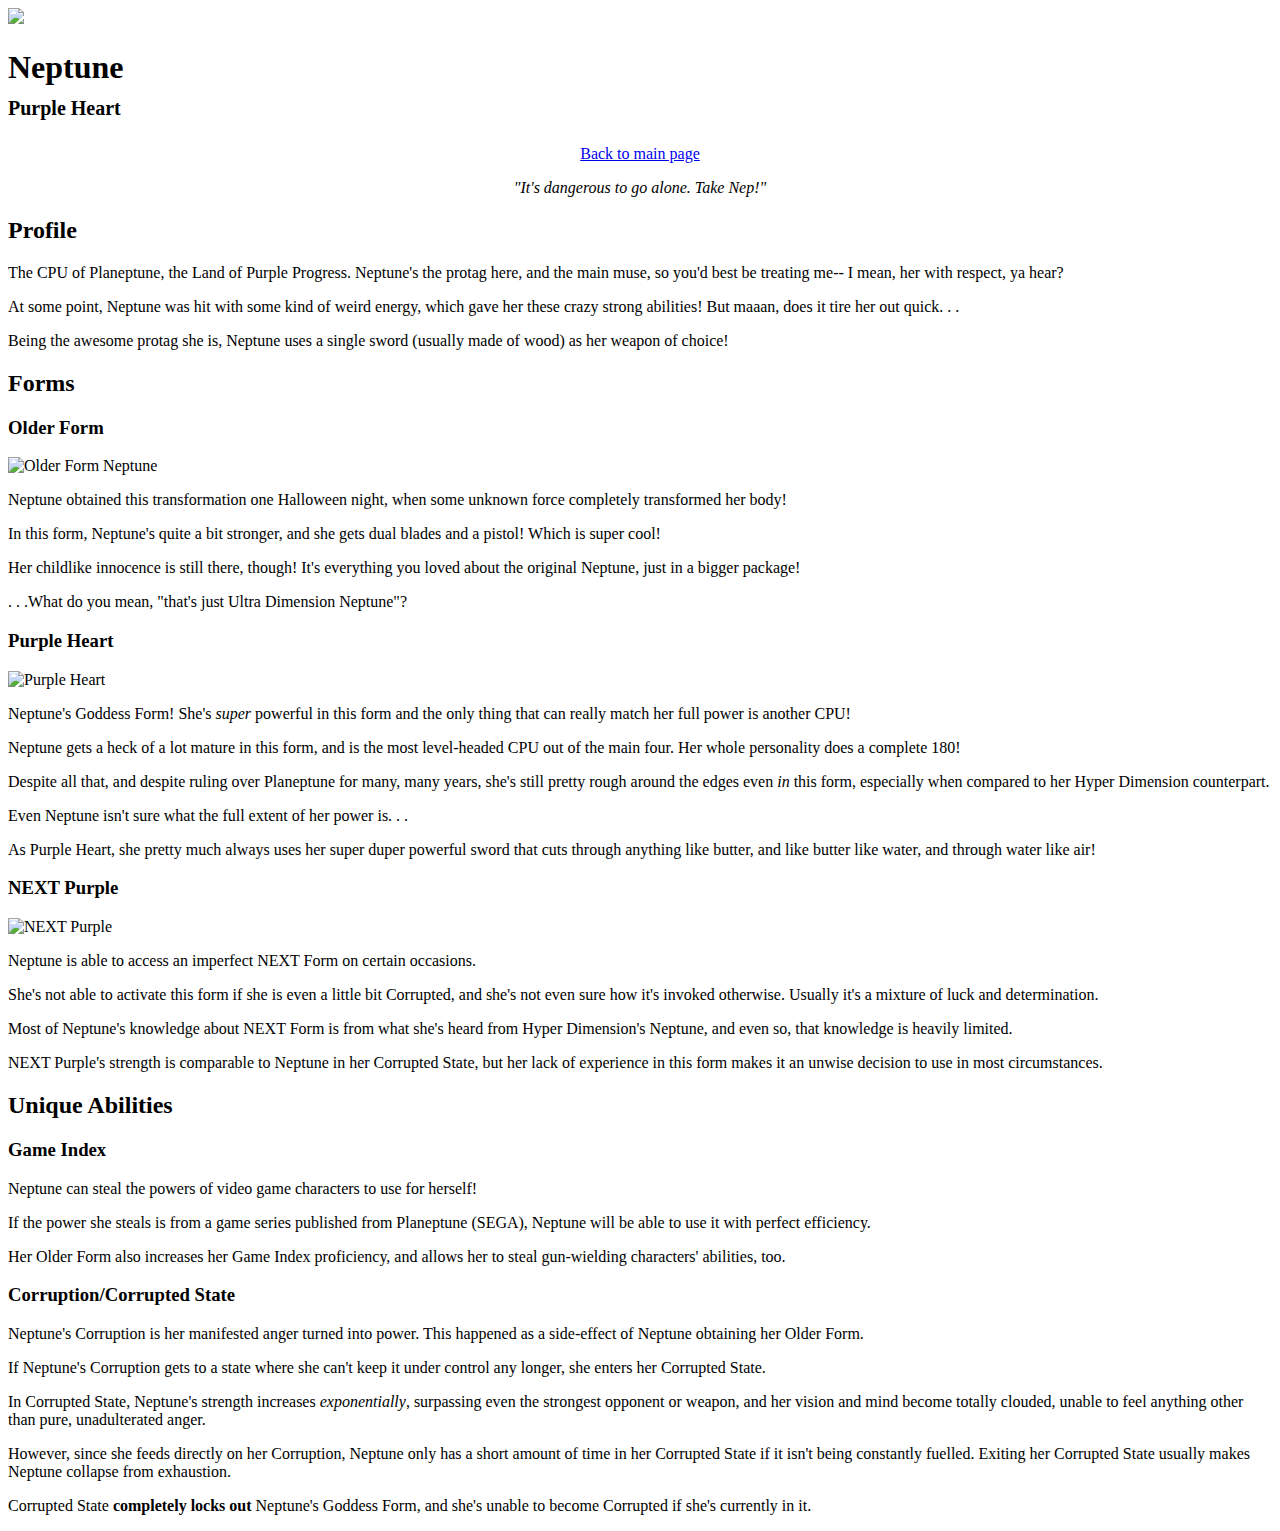
==== neptune.html @ 05b67f5f "Added info about NEXT Purple" ====
<!DOCTYPE html>
<html>
    <head>
        <meta name="viewport" content="width=device-width, initial-scale=1" />
        <title>♡『 𝐧𝐞𝐩𝐭𝐮𝐧𝐞 × ∞ 』♡</title>
        <link rel="stylesheet" href="style.css">
    </head>
    <body>
        <img class="pfp" src="neptune.webp">
        <h1>
            Neptune<br>
            <span style="font-size:20px;">Purple Heart</span>
        </h1>
        <p align="center"><a href="index.html">Back to main page</a></p>
        <p align="center"><em>"It's dangerous to go alone. Take Nep!"</em></p>
        <h2>Profile</h2>
        <p>The CPU of Planeptune, the Land of Purple Progress. Neptune's the protag here, and the main muse, so you'd best be treating me-- I mean, her with respect, ya hear?</p>
        <p>At some point, Neptune was hit with some kind of weird energy, which gave her these crazy strong abilities! But maaan, does it tire her out quick. . .</p>
        <p>Being the awesome protag she is, Neptune uses a single sword (usually made of wood) as her weapon of choice!</p>
        <h2>Forms</h2>
        <h3>Older Form</h3>
        <img src="olderform.jpg" alt="Older Form Neptune" class="full-width">
        <p>Neptune obtained this transformation one Halloween night, when some unknown force completely transformed her body!</p>
        <p>In this form, Neptune's quite a bit stronger, and she gets dual blades and a pistol! Which is super cool!</p>
        <p>Her childlike innocence is still there, though! It's everything you loved about the original Neptune, just in a bigger package!</p>
        <p>. . .What do you mean, "that's just Ultra Dimension Neptune"?</p>
        <h3>Purple Heart</h3>
        <img src="purpleheart.jpg" alt="Purple Heart" class="full-width">
        <p>Neptune's Goddess Form! She's <em>super</em> powerful in this form and the only thing that can really match her full power is another CPU!</p>
        <p>Neptune gets a heck of a lot mature in this form, and is the most level-headed CPU out of the main four. Her whole personality does a complete 180!</p>
        <p>Despite all that, and despite ruling over Planeptune for many, many years, she's still pretty rough around the edges even <em>in</em> this form, especially when compared to her Hyper Dimension counterpart.</p>
        <p>Even Neptune isn't sure what the full extent of her power is. . .</p>
        <p>As Purple Heart, she pretty much always uses her super duper powerful sword that cuts through anything like butter, and like butter like water, and through water like air!</p>
        <h3>NEXT Purple</h3>
        <img src="nextpurple.jpg" alt="NEXT Purple" class="full-width">
        <p>Neptune is able to access an imperfect NEXT Form on certain occasions.</p>
        <p>She's not able to activate this form if she is even a little bit Corrupted, and she's not even sure how it's invoked otherwise. Usually it's a mixture of luck and determination.</p>
        <p>Most of Neptune's knowledge about NEXT Form is from what she's heard from Hyper Dimension's Neptune, and even so, that knowledge is heavily limited.</p>
        <p>NEXT Purple's strength is comparable to Neptune in her Corrupted State, but her lack of experience in this form makes it an unwise decision to use in most circumstances.</p>
        <h2>Unique Abilities</h2>
        <h3>Game Index</h3>
        <p>Neptune can steal the powers of video game characters to use for herself!</p>
        <p>If the power she steals is from a game series published from Planeptune (SEGA), Neptune will be able to use it with perfect efficiency.</p>
        <p>Her Older Form also increases her Game Index proficiency, and allows her to steal gun-wielding characters' abilities, too.</p>
        <h3>Corruption/Corrupted State</h3>
        <p>Neptune's Corruption is her manifested anger turned into power. This happened as a side-effect of Neptune obtaining her Older Form.</p>
        <p>If Neptune's Corruption gets to a state where she can't keep it under control any longer, she enters her Corrupted State.</p>
        <p>In Corrupted State, Neptune's strength increases <em>exponentially</em>, surpassing even the strongest opponent or weapon, and her vision and mind become totally clouded, unable to feel anything other than pure, unadulterated anger.</p>
        <p>However, since she feeds directly on her Corruption, Neptune only has a short amount of time in her Corrupted State if it isn't being constantly fuelled. Exiting her Corrupted State usually makes Neptune collapse from exhaustion.</p>
        <p>Corrupted State <strong>completely locks out</strong> Neptune's Goddess Form, and she's unable to become Corrupted if she's currently in it.</p>
    </body>
</html>
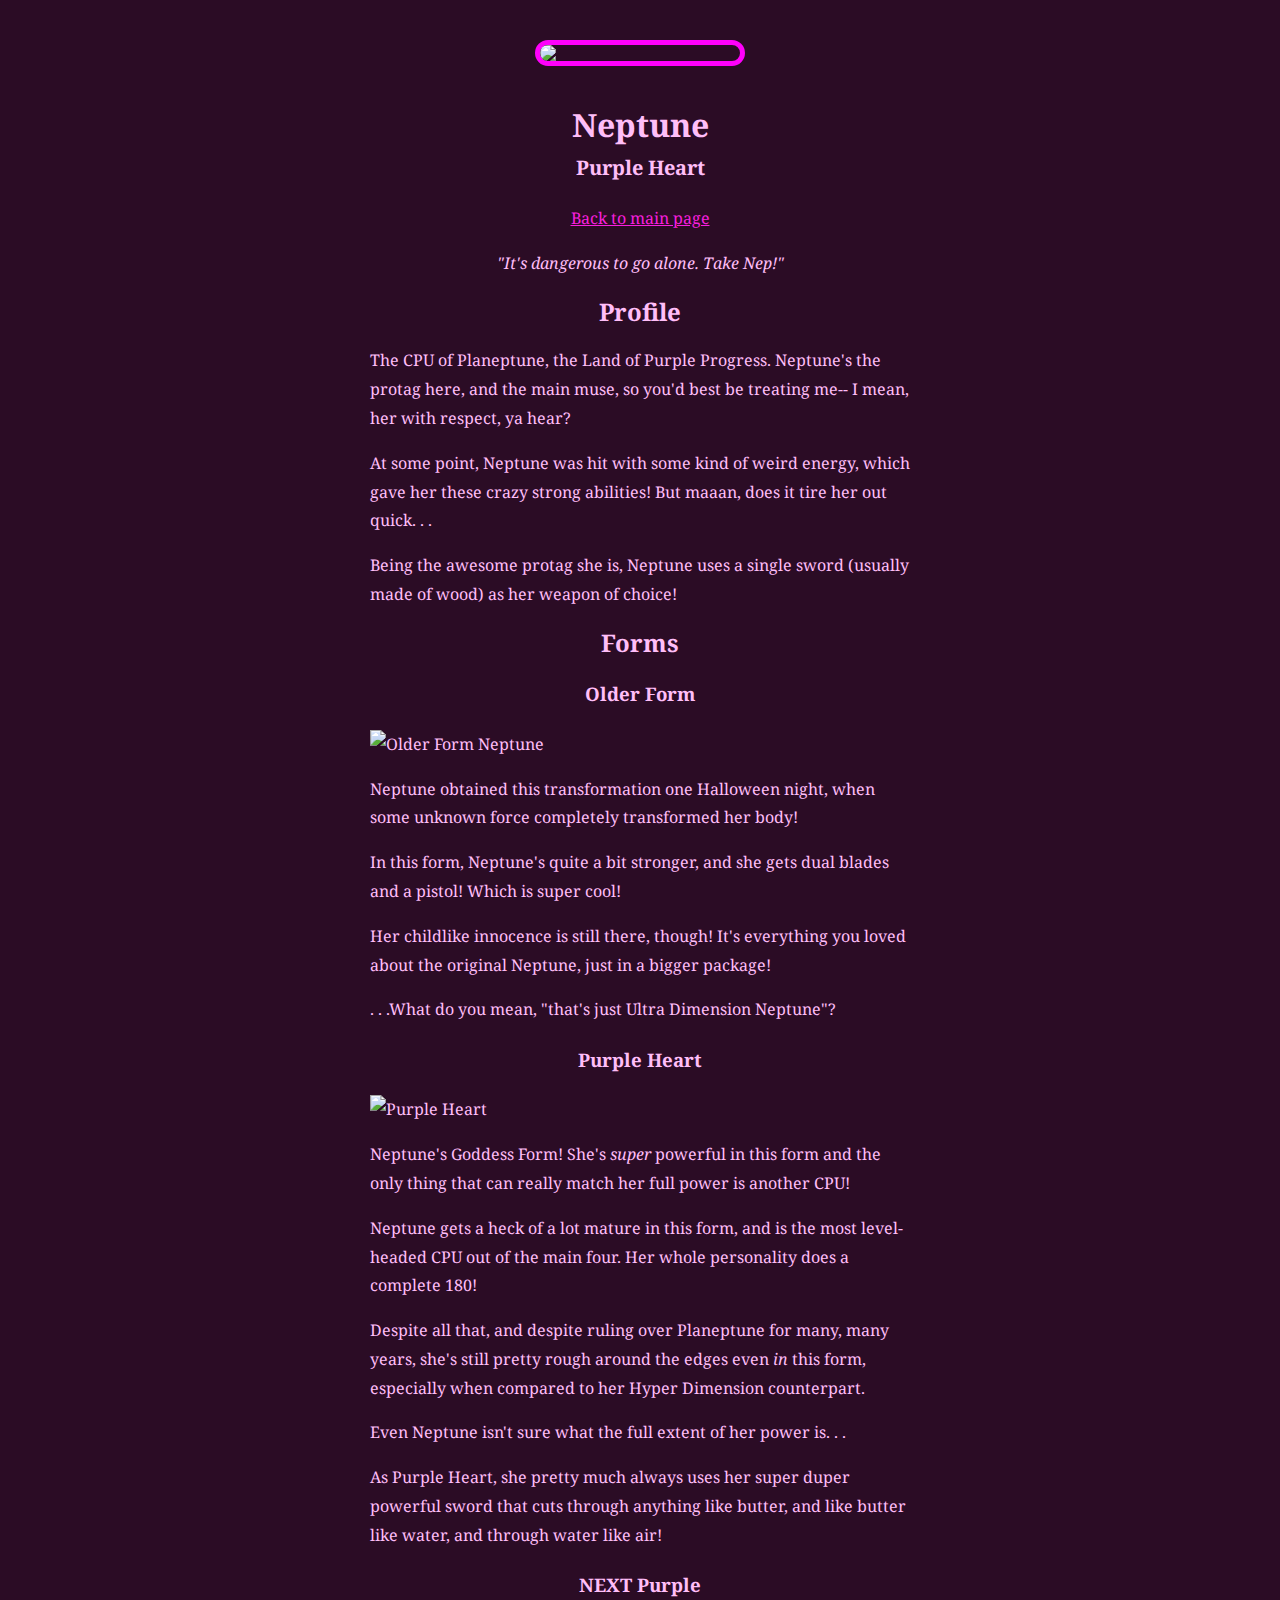
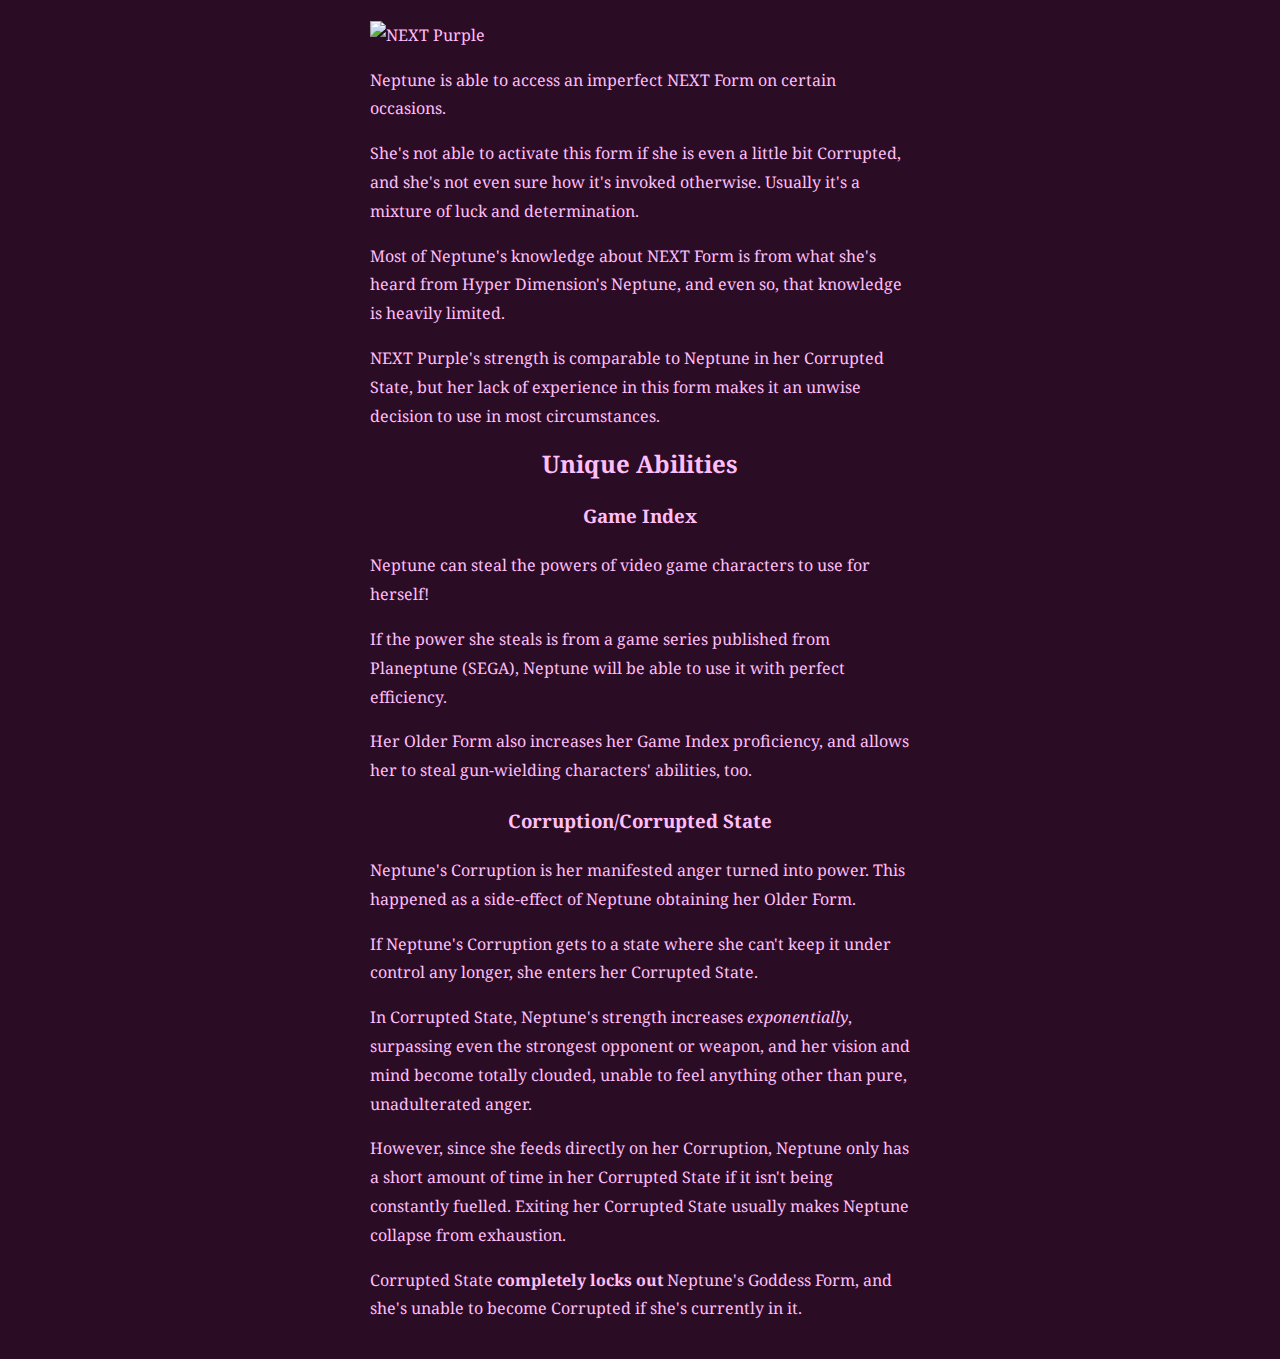
==== commit 0195761c: "Updated icon and CSS" ====
--- a/neptune.html
+++ b/neptune.html
@@ -2,7 +2,7 @@
 <html>
     <head>
         <meta name="viewport" content="width=device-width, initial-scale=1" />
-        <title>♡『 𝐧𝐞𝐩𝐭𝐮𝐧𝐞 × ∞ 』♡</title>
+        <title>✿ 𝐧𝐞𝐩𝐭𝐮𝐧𝐞 × ∞</title>
         <link rel="stylesheet" href="style.css">
     </head>
     <body>
--- a/style.css
+++ b/style.css
@@ -0,0 +1,71 @@
+@import url('https://fonts.googleapis.com/css2?family=Noto+Serif:ital,wght@0,400;0,700;1,400;1,700&display=swap');
+body {
+    color: #ffbef8;
+    background-color: #2b0c25;
+    margin: auto;
+    padding: 0 15px;
+    max-width: 540px;
+    font-family: 'Noto Serif';
+    line-height: 1.8;
+    padding-bottom: 20px;
+}
+a {
+    color: #f71fde;
+}
+h1, h2, h3, h4 {
+    text-align: center;
+}
+h1, h2 { 
+    line-height: 1.2;
+}
+.pfp {
+    width: 200px;
+    margin: 40px auto;
+    display: block;
+    border-radius: 125px;
+    border: 5px solid #ff00fb;
+}
+.muse-link {
+    color: white;
+    background-color: #d900ff;
+    padding: 8px;
+    margin: 7px;
+    display: inline-block;
+    text-align: center;
+    text-decoration: none;
+    max-width: 120px;
+    transition: background-color .2s;
+}
+.muse-link:hover {
+    background-color: #c115ca;
+}
+.muse-link img {
+    width: 100px;
+    height: 100px;
+    padding-bottom: 6px;
+    display: block;
+}
+
+.full-width {
+    width: 100%;
+    height: 150px;
+    object-fit: cover;
+}
+
+@media (max-width: 562px) {
+    .muse-link {
+        padding: auto;
+        margin: 5% auto;
+        width: 100%;
+        max-width: 95%;
+        display: block;
+    }
+    .muse-link img {
+        width: 100%;
+        max-width: 100%;
+        height: 170px;
+        padding-bottom: 6px;
+        display: block;
+        object-fit: cover;
+    }
+}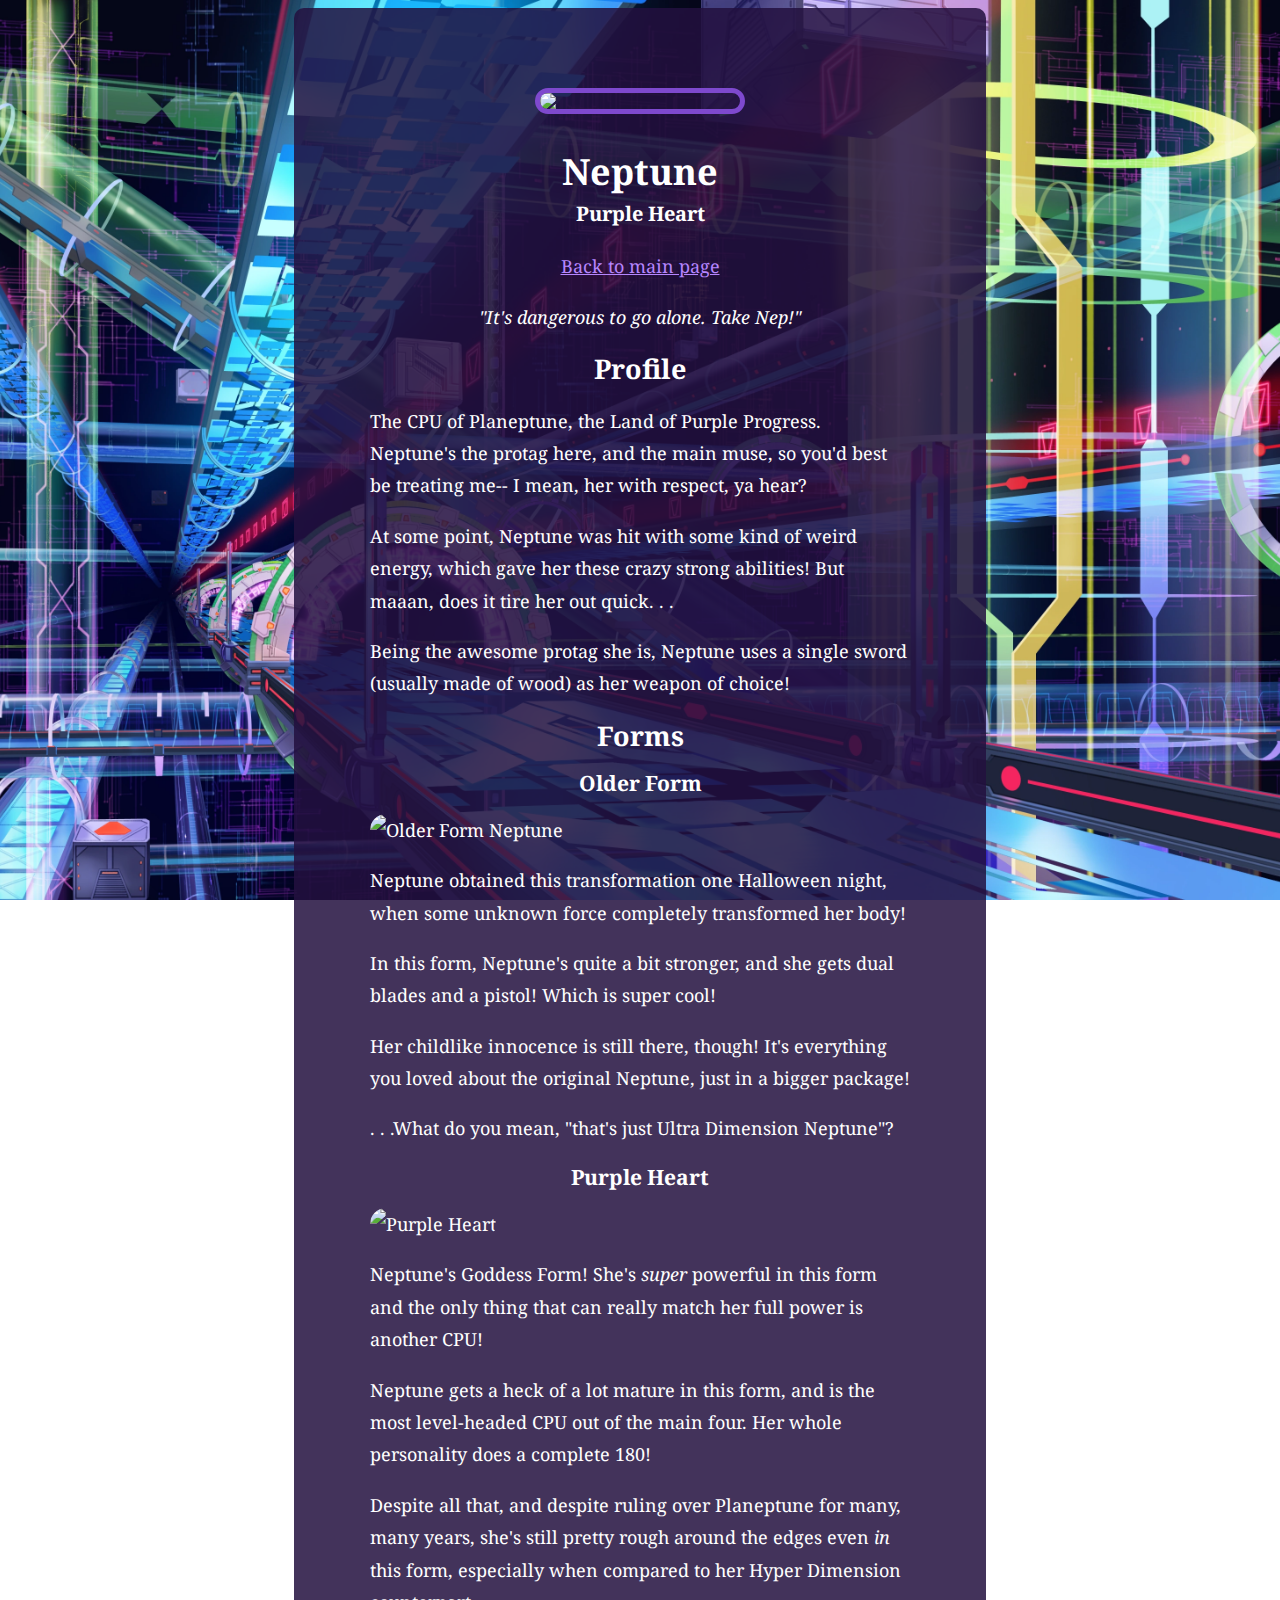
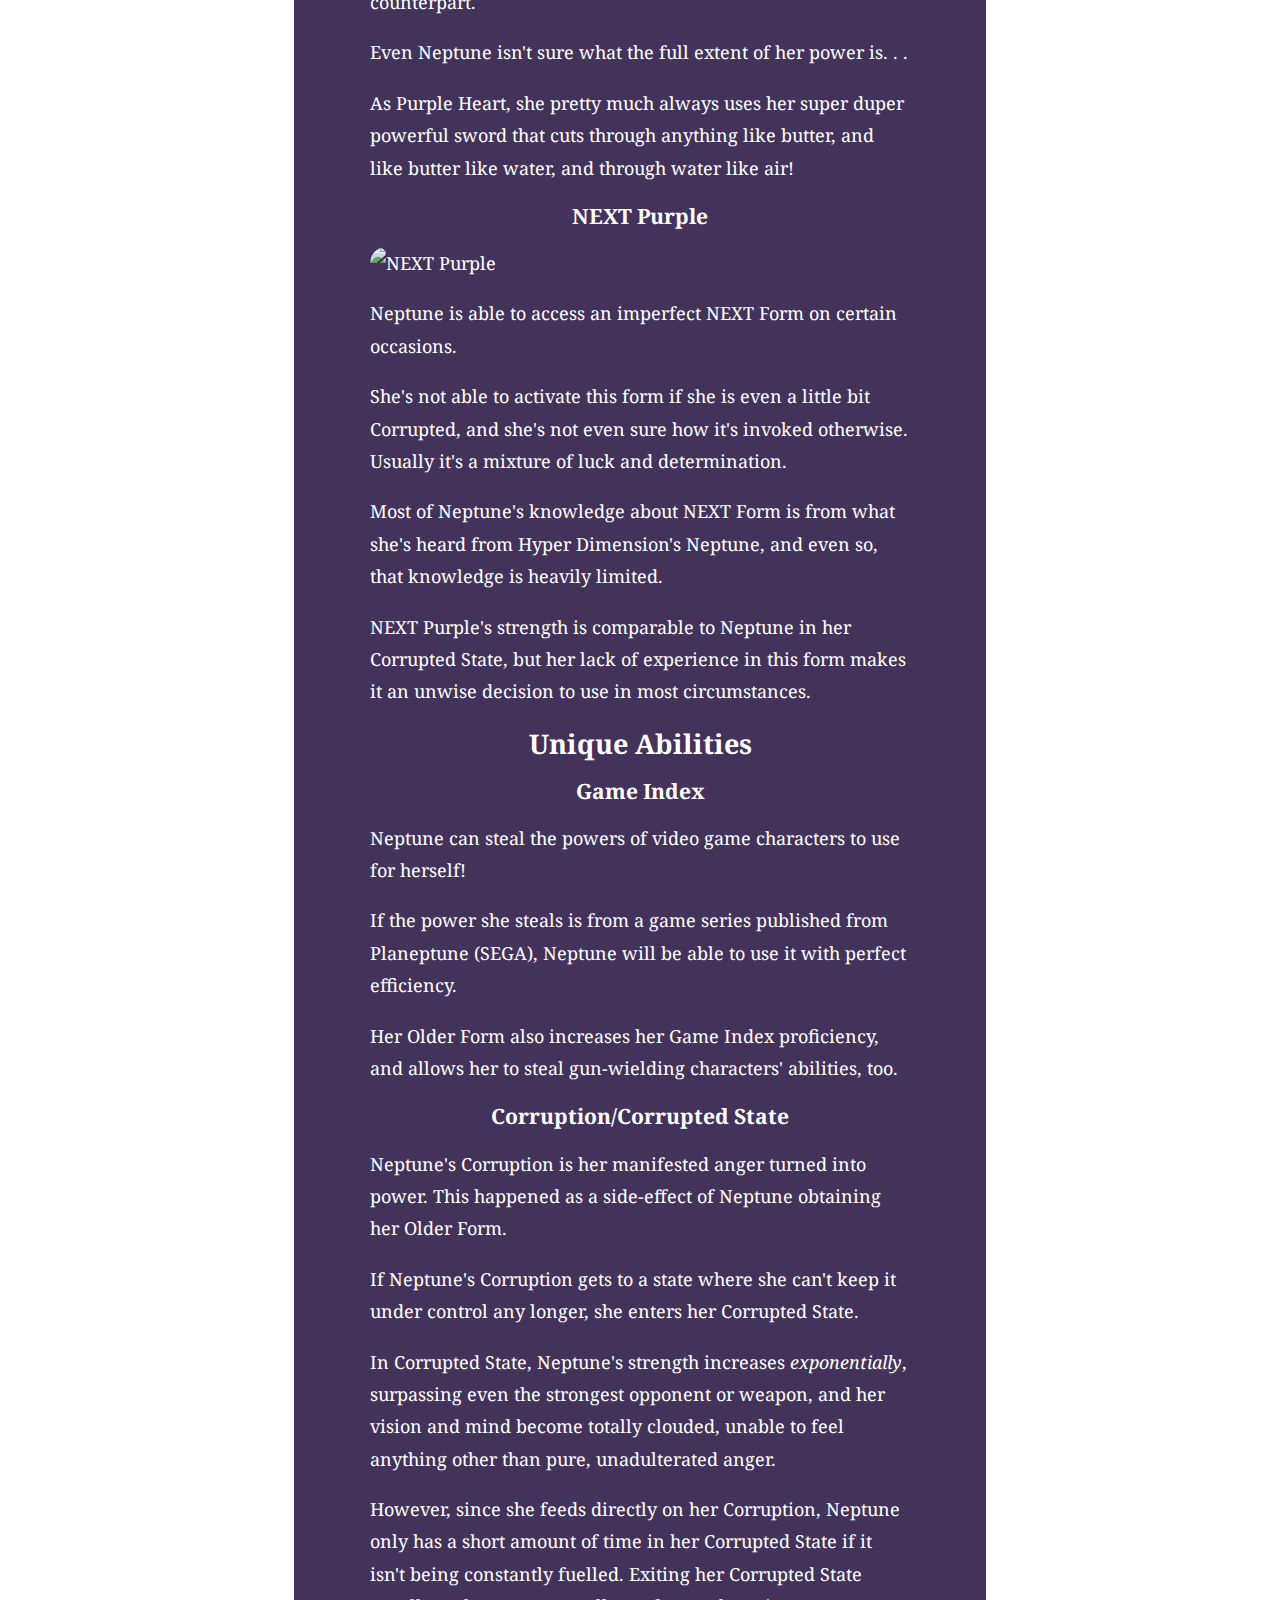
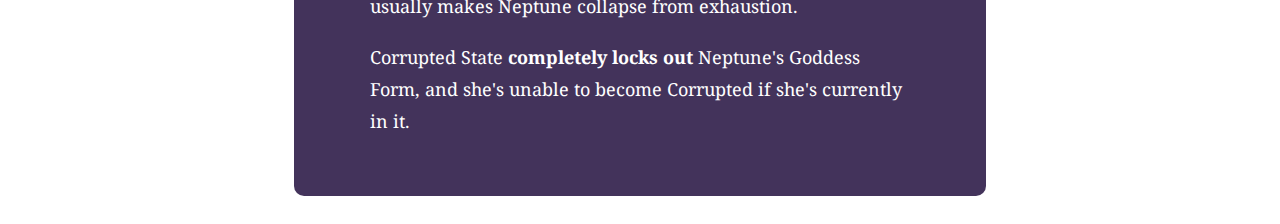
==== commit 270e4460: "Massive CSS styling update" ====
--- a/neptune.html
+++ b/neptune.html
@@ -1,52 +1,55 @@
-<!DOCTYPE html>
-<html>
-    <head>
-        <meta name="viewport" content="width=device-width, initial-scale=1" />
-        <title>✿ 𝐧𝐞𝐩𝐭𝐮𝐧𝐞 × ∞</title>
-        <link rel="stylesheet" href="style.css">
-    </head>
-    <body>
-        <img class="pfp" src="neptune.webp">
-        <h1>
-            Neptune<br>
-            <span style="font-size:20px;">Purple Heart</span>
-        </h1>
-        <p align="center"><a href="index.html">Back to main page</a></p>
-        <p align="center"><em>"It's dangerous to go alone. Take Nep!"</em></p>
-        <h2>Profile</h2>
-        <p>The CPU of Planeptune, the Land of Purple Progress. Neptune's the protag here, and the main muse, so you'd best be treating me-- I mean, her with respect, ya hear?</p>
-        <p>At some point, Neptune was hit with some kind of weird energy, which gave her these crazy strong abilities! But maaan, does it tire her out quick. . .</p>
-        <p>Being the awesome protag she is, Neptune uses a single sword (usually made of wood) as her weapon of choice!</p>
-        <h2>Forms</h2>
-        <h3>Older Form</h3>
-        <img src="olderform.jpg" alt="Older Form Neptune" class="full-width">
-        <p>Neptune obtained this transformation one Halloween night, when some unknown force completely transformed her body!</p>
-        <p>In this form, Neptune's quite a bit stronger, and she gets dual blades and a pistol! Which is super cool!</p>
-        <p>Her childlike innocence is still there, though! It's everything you loved about the original Neptune, just in a bigger package!</p>
-        <p>. . .What do you mean, "that's just Ultra Dimension Neptune"?</p>
-        <h3>Purple Heart</h3>
-        <img src="purpleheart.jpg" alt="Purple Heart" class="full-width">
-        <p>Neptune's Goddess Form! She's <em>super</em> powerful in this form and the only thing that can really match her full power is another CPU!</p>
-        <p>Neptune gets a heck of a lot mature in this form, and is the most level-headed CPU out of the main four. Her whole personality does a complete 180!</p>
-        <p>Despite all that, and despite ruling over Planeptune for many, many years, she's still pretty rough around the edges even <em>in</em> this form, especially when compared to her Hyper Dimension counterpart.</p>
-        <p>Even Neptune isn't sure what the full extent of her power is. . .</p>
-        <p>As Purple Heart, she pretty much always uses her super duper powerful sword that cuts through anything like butter, and like butter like water, and through water like air!</p>
-        <h3>NEXT Purple</h3>
-        <img src="nextpurple.jpg" alt="NEXT Purple" class="full-width">
-        <p>Neptune is able to access an imperfect NEXT Form on certain occasions.</p>
-        <p>She's not able to activate this form if she is even a little bit Corrupted, and she's not even sure how it's invoked otherwise. Usually it's a mixture of luck and determination.</p>
-        <p>Most of Neptune's knowledge about NEXT Form is from what she's heard from Hyper Dimension's Neptune, and even so, that knowledge is heavily limited.</p>
-        <p>NEXT Purple's strength is comparable to Neptune in her Corrupted State, but her lack of experience in this form makes it an unwise decision to use in most circumstances.</p>
-        <h2>Unique Abilities</h2>
-        <h3>Game Index</h3>
-        <p>Neptune can steal the powers of video game characters to use for herself!</p>
-        <p>If the power she steals is from a game series published from Planeptune (SEGA), Neptune will be able to use it with perfect efficiency.</p>
-        <p>Her Older Form also increases her Game Index proficiency, and allows her to steal gun-wielding characters' abilities, too.</p>
-        <h3>Corruption/Corrupted State</h3>
-        <p>Neptune's Corruption is her manifested anger turned into power. This happened as a side-effect of Neptune obtaining her Older Form.</p>
-        <p>If Neptune's Corruption gets to a state where she can't keep it under control any longer, she enters her Corrupted State.</p>
-        <p>In Corrupted State, Neptune's strength increases <em>exponentially</em>, surpassing even the strongest opponent or weapon, and her vision and mind become totally clouded, unable to feel anything other than pure, unadulterated anger.</p>
-        <p>However, since she feeds directly on her Corruption, Neptune only has a short amount of time in her Corrupted State if it isn't being constantly fuelled. Exiting her Corrupted State usually makes Neptune collapse from exhaustion.</p>
-        <p>Corrupted State <strong>completely locks out</strong> Neptune's Goddess Form, and she's unable to become Corrupted if she's currently in it.</p>
-    </body>
+<!DOCTYPE html>
+<html>
+    <head>
+        <meta name="viewport" content="width=device-width, initial-scale=1" />
+        <title>❥ 𝐧𝐞𝐩𝐭𝐮𝐧𝐞 ✦</title>
+        <link rel="stylesheet" href="style.css">
+        <link rel="icon" href="sxperdimensixn.png">
+    </head>
+    <body>
+        <div class="content">
+            <img class="pfp" src="neptune.webp">
+            <h1>
+                Neptune<br>
+                <span style="font-size:20px;">Purple Heart</span>
+            </h1>
+            <p align="center"><a href="index.html">Back to main page</a></p>
+            <p align="center"><em>"It's dangerous to go alone. Take Nep!"</em></p>
+            <h2>Profile</h2>
+            <p>The CPU of Planeptune, the Land of Purple Progress. Neptune's the protag here, and the main muse, so you'd best be treating me-- I mean, her with respect, ya hear?</p>
+            <p>At some point, Neptune was hit with some kind of weird energy, which gave her these crazy strong abilities! But maaan, does it tire her out quick. . .</p>
+            <p>Being the awesome protag she is, Neptune uses a single sword (usually made of wood) as her weapon of choice!</p>
+            <h2>Forms</h2>
+            <h3>Older Form</h3>
+            <img src="olderform.jpg" alt="Older Form Neptune" class="full-width">
+            <p>Neptune obtained this transformation one Halloween night, when some unknown force completely transformed her body!</p>
+            <p>In this form, Neptune's quite a bit stronger, and she gets dual blades and a pistol! Which is super cool!</p>
+            <p>Her childlike innocence is still there, though! It's everything you loved about the original Neptune, just in a bigger package!</p>
+            <p>. . .What do you mean, "that's just Ultra Dimension Neptune"?</p>
+            <h3>Purple Heart</h3>
+            <img src="purpleheart.jpg" alt="Purple Heart" class="full-width">
+            <p>Neptune's Goddess Form! She's <em>super</em> powerful in this form and the only thing that can really match her full power is another CPU!</p>
+            <p>Neptune gets a heck of a lot mature in this form, and is the most level-headed CPU out of the main four. Her whole personality does a complete 180!</p>
+            <p>Despite all that, and despite ruling over Planeptune for many, many years, she's still pretty rough around the edges even <em>in</em> this form, especially when compared to her Hyper Dimension counterpart.</p>
+            <p>Even Neptune isn't sure what the full extent of her power is. . .</p>
+            <p>As Purple Heart, she pretty much always uses her super duper powerful sword that cuts through anything like butter, and like butter like water, and through water like air!</p>
+            <h3>NEXT Purple</h3>
+            <img src="nextpurple.jpg" alt="NEXT Purple" class="full-width">
+            <p>Neptune is able to access an imperfect NEXT Form on certain occasions.</p>
+            <p>She's not able to activate this form if she is even a little bit Corrupted, and she's not even sure how it's invoked otherwise. Usually it's a mixture of luck and determination.</p>
+            <p>Most of Neptune's knowledge about NEXT Form is from what she's heard from Hyper Dimension's Neptune, and even so, that knowledge is heavily limited.</p>
+            <p>NEXT Purple's strength is comparable to Neptune in her Corrupted State, but her lack of experience in this form makes it an unwise decision to use in most circumstances.</p>
+            <h2>Unique Abilities</h2>
+            <h3>Game Index</h3>
+            <p>Neptune can steal the powers of video game characters to use for herself!</p>
+            <p>If the power she steals is from a game series published from Planeptune (SEGA), Neptune will be able to use it with perfect efficiency.</p>
+            <p>Her Older Form also increases her Game Index proficiency, and allows her to steal gun-wielding characters' abilities, too.</p>
+            <h3>Corruption/Corrupted State</h3>
+            <p>Neptune's Corruption is her manifested anger turned into power. This happened as a side-effect of Neptune obtaining her Older Form.</p>
+            <p>If Neptune's Corruption gets to a state where she can't keep it under control any longer, she enters her Corrupted State.</p>
+            <p>In Corrupted State, Neptune's strength increases <em>exponentially</em>, surpassing even the strongest opponent or weapon, and her vision and mind become totally clouded, unable to feel anything other than pure, unadulterated anger.</p>
+            <p>However, since she feeds directly on her Corruption, Neptune only has a short amount of time in her Corrupted State if it isn't being constantly fuelled. Exiting her Corrupted State usually makes Neptune collapse from exhaustion.</p>
+            <p>Corrupted State <strong>completely locks out</strong> Neptune's Goddess Form, and she's unable to become Corrupted if she's currently in it.</p>
+        </div>
+    </body>
 </html>--- a/style.css
+++ b/style.css
@@ -1,71 +1,98 @@
-@import url('https://fonts.googleapis.com/css2?family=Noto+Serif:ital,wght@0,400;0,700;1,400;1,700&display=swap');
-body {
-    color: #ffbef8;
-    background-color: #2b0c25;
-    margin: auto;
-    padding: 0 15px;
-    max-width: 540px;
-    font-family: 'Noto Serif';
-    line-height: 1.8;
-    padding-bottom: 20px;
-}
-a {
-    color: #f71fde;
-}
-h1, h2, h3, h4 {
-    text-align: center;
-}
-h1, h2 { 
-    line-height: 1.2;
-}
-.pfp {
-    width: 200px;
-    margin: 40px auto;
-    display: block;
-    border-radius: 125px;
-    border: 5px solid #ff00fb;
-}
-.muse-link {
-    color: white;
-    background-color: #d900ff;
-    padding: 8px;
-    margin: 7px;
-    display: inline-block;
-    text-align: center;
-    text-decoration: none;
-    max-width: 120px;
-    transition: background-color .2s;
-}
-.muse-link:hover {
-    background-color: #c115ca;
-}
-.muse-link img {
-    width: 100px;
-    height: 100px;
-    padding-bottom: 6px;
-    display: block;
-}
-
-.full-width {
-    width: 100%;
-    height: 150px;
-    object-fit: cover;
-}
-
-@media (max-width: 562px) {
-    .muse-link {
-        padding: auto;
-        margin: 5% auto;
-        width: 100%;
-        max-width: 95%;
-        display: block;
-    }
-    .muse-link img {
-        width: 100%;
-        max-width: 100%;
-        height: 170px;
-        padding-bottom: 6px;
-        display: block;
-        object-fit: cover;
-    }
+@import url('https://fonts.googleapis.com/css2?family=Noto+Serif:ital,wght@0,400;0,700;1,400;1,700&display=swap');
+body {
+    font-family: 'Noto Serif';
+    font-size: 18px;
+    line-height: 1.8;
+    padding-bottom: 20px;
+    background-image: url("Cyber_Space.PNG.webp");
+    background-attachment: fixed;
+    background-position: center;
+    background-size: cover;
+}
+
+.content {
+    color: #ffffff;
+    background-color: #23103fda;
+    margin: auto;
+    padding: 40px 6%;
+    max-width: 540px;
+    border-radius: 10px;
+}
+
+a {
+    color: #b686ff;
+}
+h1, h2, h3, h4 {
+    text-align: center;
+    line-height: 1;
+}
+.example {
+    font-family: sans-serif;
+    line-height: 1.2;
+    font-size: 16px;
+    color: #CFD0D1;
+    background-color: #15202B;
+    padding: 16px;
+    margin: auto 26px;
+    border-radius: 8px;
+}
+.example #datetime {
+    color: #8B98A5;
+}
+.example #datetime span {
+    color: #f7f9f9;
+    font-weight: bold;
+}
+.pfp {
+    width: 200px;
+    margin: 40px auto;
+    display: block;
+    border-radius: 125px;
+    border: 5px solid #7E49CE;
+}
+.muse-link {
+    color: white;
+    background-color: #9475D8;
+    padding: 8px;
+    margin: 7px;
+    display: inline-block;
+    text-align: center;
+    text-decoration: none;
+    max-width: 120px;
+    transition: background-color .2s;
+    text-shadow: 0px 0px 12px #353535a2;
+}
+.muse-link:hover {
+    background-color: #7835dd;
+}
+.muse-link img {
+    width: 100px;
+    height: 100px;
+    padding-bottom: 6px;
+    display: block;
+}
+
+.full-width {
+    width: 100%;
+    height: 150px;
+    object-fit: cover;
+    border-radius: 25px;
+}
+
+@media (max-width: 622px) {
+    .muse-link {
+        padding: auto;
+        margin: 5% auto;
+        width: 100%;
+        max-width: 95%;
+        display: block;
+    }
+    .muse-link img {
+        width: 100%;
+        max-width: 100%;
+        height: 170px;
+        padding-bottom: 6px;
+        display: block;
+        object-fit: cover;
+    }
 }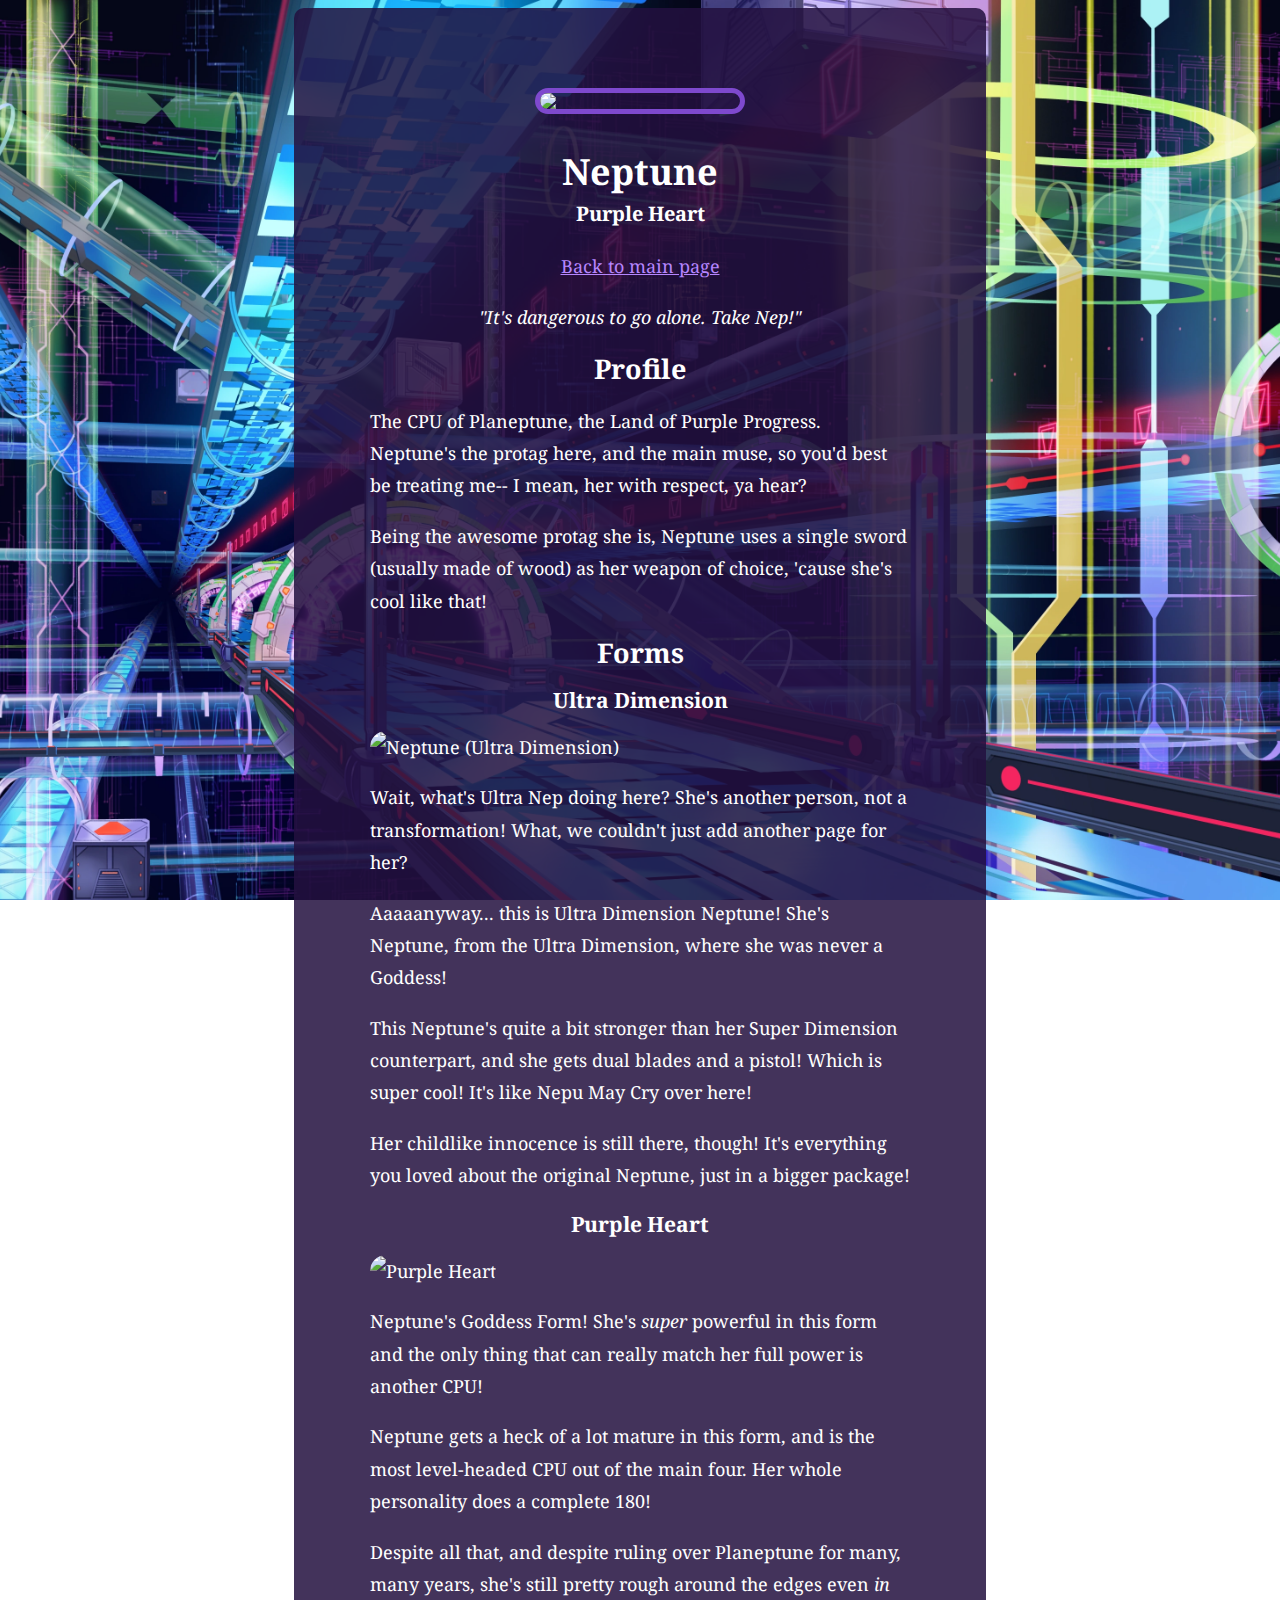
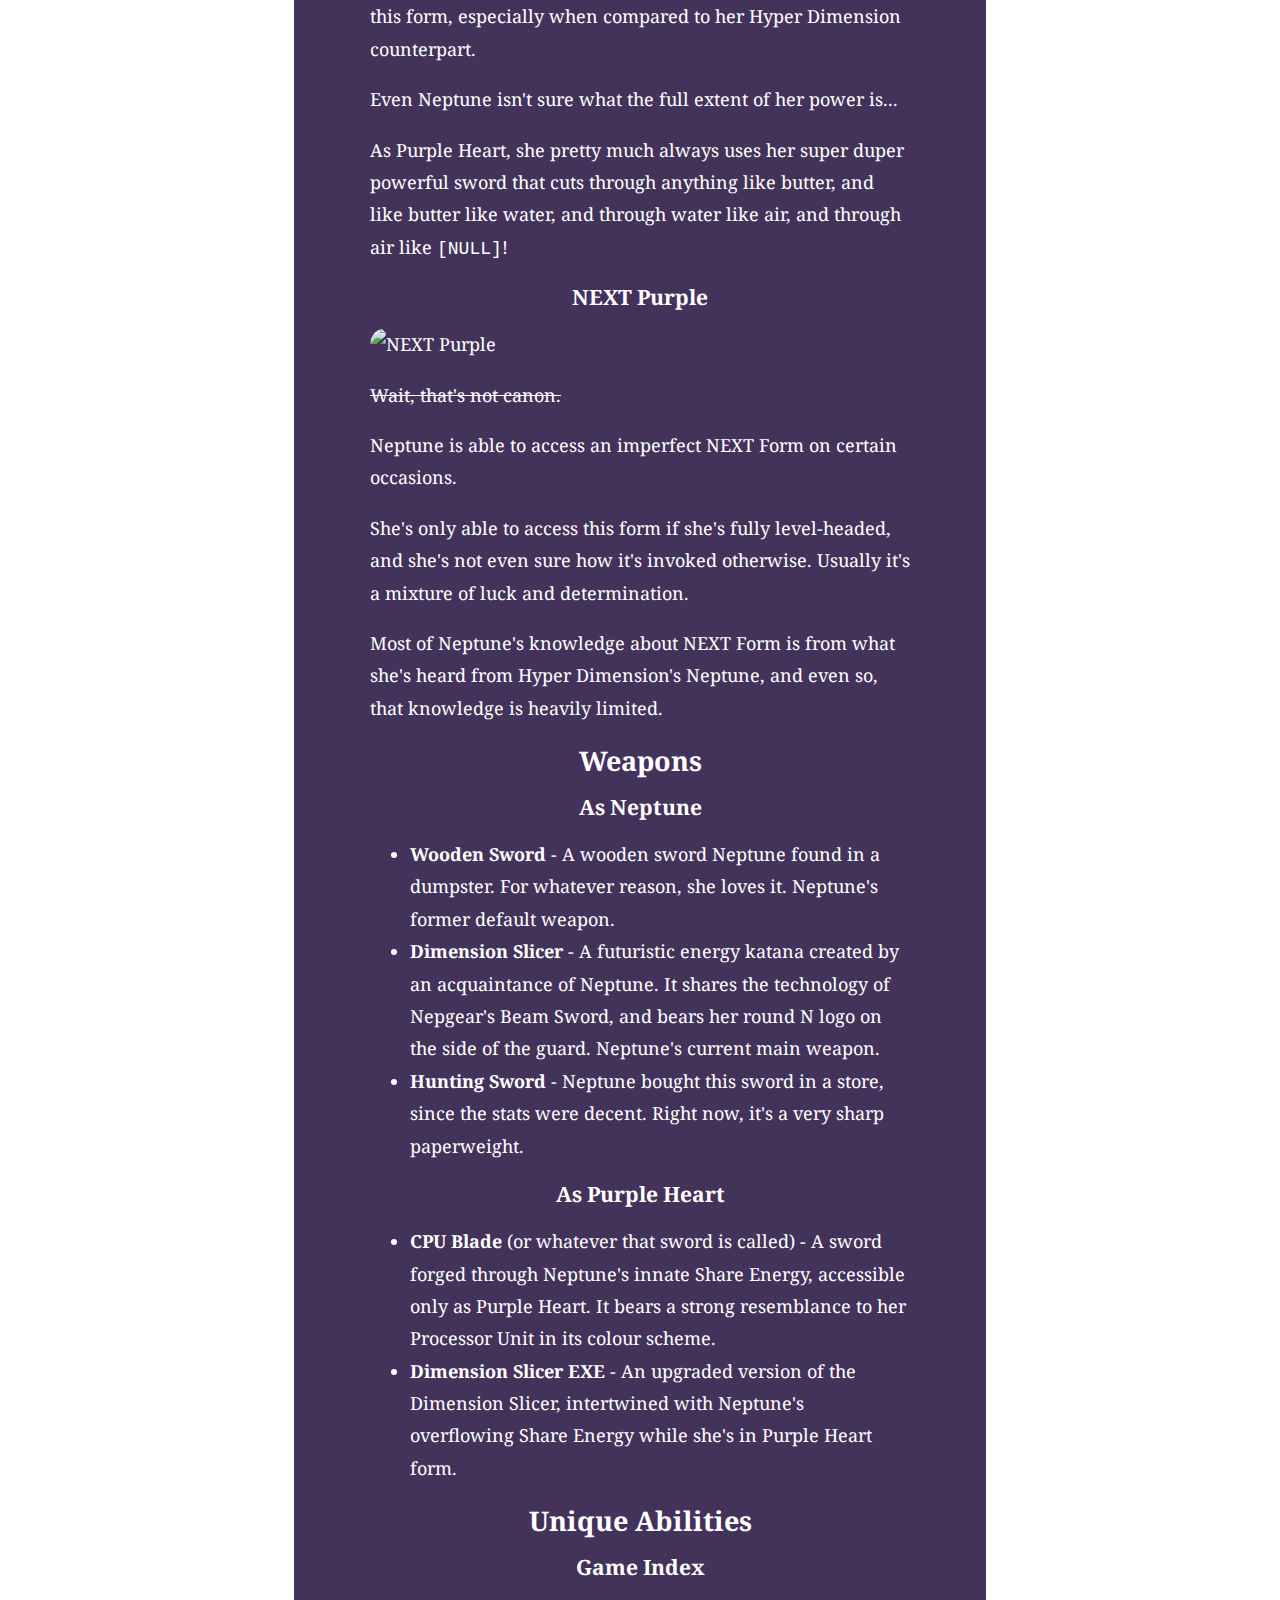
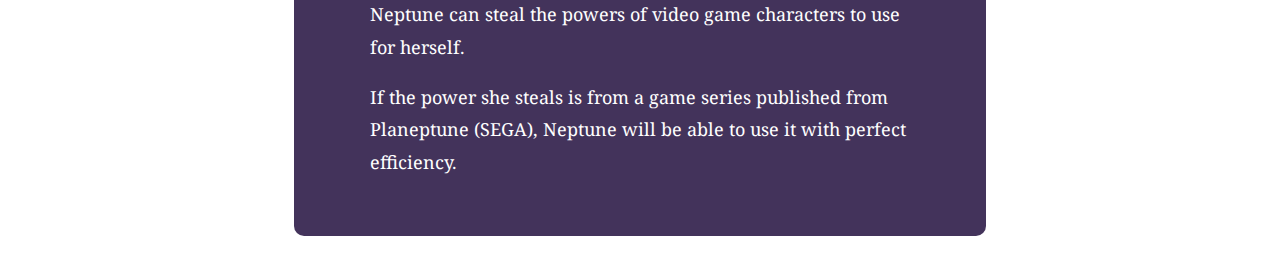
==== commit 23e054fb: "Updated some more stuff" ====
--- a/neptune.html
+++ b/neptune.html
@@ -2,6 +2,13 @@
 <html>
     <head>
         <meta name="viewport" content="width=device-width, initial-scale=1" />
+        <meta property="og:title" content="@sxperdimensixn">
+        <meta property="og:description" content="The profile website for a Neptunia roleplay account.">
+        <meta property="og:image" content="http://that1m8head.github.io/neptune-profile/preview.png">
+        <meta property="og:url" content="http://that1m8head.github.io/neptune-profile/">
+        <meta property="og:type" content="website">
+        <meta property="og:site_name" content="@sxperdimensixn Online Profile">
+        <meta property="og:locale" content="en_GB">
         <title>❥ 𝐧𝐞𝐩𝐭𝐮𝐧𝐞 ✦</title>
         <link rel="stylesheet" href="style.css">
         <link rel="icon" href="sxperdimensixn.png">
@@ -17,39 +24,43 @@
             <p align="center"><em>"It's dangerous to go alone. Take Nep!"</em></p>
             <h2>Profile</h2>
             <p>The CPU of Planeptune, the Land of Purple Progress. Neptune's the protag here, and the main muse, so you'd best be treating me-- I mean, her with respect, ya hear?</p>
-            <p>At some point, Neptune was hit with some kind of weird energy, which gave her these crazy strong abilities! But maaan, does it tire her out quick. . .</p>
-            <p>Being the awesome protag she is, Neptune uses a single sword (usually made of wood) as her weapon of choice!</p>
+            <p>Being the awesome protag she is, Neptune uses a single sword (usually made of wood) as her weapon of choice, 'cause she's cool like that!</p>
             <h2>Forms</h2>
-            <h3>Older Form</h3>
-            <img src="olderform.jpg" alt="Older Form Neptune" class="full-width">
-            <p>Neptune obtained this transformation one Halloween night, when some unknown force completely transformed her body!</p>
-            <p>In this form, Neptune's quite a bit stronger, and she gets dual blades and a pistol! Which is super cool!</p>
+            <h3>Ultra Dimension</h3>
+            <img src="olderform.jpg" alt="Neptune (Ultra Dimension)" class="full-width">
+            <p>Wait, what's Ultra Nep doing here? She's another person, not a transformation! What, we couldn't just add another page for her?</p>
+            <p>Aaaaanyway... this is Ultra Dimension Neptune! She's Neptune, from the Ultra Dimension, where she was never a Goddess!</p>
+            <p>This Neptune's quite a bit stronger than her Super Dimension counterpart, and she gets dual blades and a pistol! Which is super cool! It's like Nepu May Cry over here!</p>
             <p>Her childlike innocence is still there, though! It's everything you loved about the original Neptune, just in a bigger package!</p>
-            <p>. . .What do you mean, "that's just Ultra Dimension Neptune"?</p>
             <h3>Purple Heart</h3>
             <img src="purpleheart.jpg" alt="Purple Heart" class="full-width">
             <p>Neptune's Goddess Form! She's <em>super</em> powerful in this form and the only thing that can really match her full power is another CPU!</p>
             <p>Neptune gets a heck of a lot mature in this form, and is the most level-headed CPU out of the main four. Her whole personality does a complete 180!</p>
             <p>Despite all that, and despite ruling over Planeptune for many, many years, she's still pretty rough around the edges even <em>in</em> this form, especially when compared to her Hyper Dimension counterpart.</p>
-            <p>Even Neptune isn't sure what the full extent of her power is. . .</p>
-            <p>As Purple Heart, she pretty much always uses her super duper powerful sword that cuts through anything like butter, and like butter like water, and through water like air!</p>
+            <p>Even Neptune isn't sure what the full extent of her power is...</p>
+            <p>As Purple Heart, she pretty much always uses her super duper powerful sword that cuts through anything like butter, and like butter like water, and through water like air, and through air like <code>[NULL]</code>!</p>
             <h3>NEXT Purple</h3>
             <img src="nextpurple.jpg" alt="NEXT Purple" class="full-width">
+            <p><strike>Wait, that's not canon.</strike></p>
             <p>Neptune is able to access an imperfect NEXT Form on certain occasions.</p>
-            <p>She's not able to activate this form if she is even a little bit Corrupted, and she's not even sure how it's invoked otherwise. Usually it's a mixture of luck and determination.</p>
+            <p>She's only able to access this form if she's fully level-headed, and she's not even sure how it's invoked otherwise. Usually it's a mixture of luck and determination.</p>
             <p>Most of Neptune's knowledge about NEXT Form is from what she's heard from Hyper Dimension's Neptune, and even so, that knowledge is heavily limited.</p>
-            <p>NEXT Purple's strength is comparable to Neptune in her Corrupted State, but her lack of experience in this form makes it an unwise decision to use in most circumstances.</p>
+            <h2>Weapons</h2>
+            <h3>As Neptune</h3>
+            <ul>
+                <li><strong>Wooden Sword</strong> - A wooden sword Neptune found in a dumpster. For whatever reason, she loves it. Neptune's former default weapon.</li>
+                <li><strong>Dimension Slicer</strong> - A futuristic energy katana created by an acquaintance of Neptune. It shares the technology of Nepgear's Beam Sword, and bears her round N logo on the side of the guard. Neptune's current main weapon.</li>
+                <li><strong>Hunting Sword</strong> - Neptune bought this sword in a store, since the stats were decent. Right now, it's a very sharp paperweight.</li>
+            </ul>
+            <h3>As Purple Heart</h3>
+            <ul>
+                <li><strong>CPU Blade</strong> (or whatever that sword is called) - A sword forged through Neptune's innate Share Energy, accessible only as Purple Heart. It bears a strong resemblance to her Processor Unit in its colour scheme.</li>
+                <li><strong>Dimension Slicer EXE</strong> - An upgraded version of the Dimension Slicer, intertwined with Neptune's overflowing Share Energy while she's in Purple Heart form.</li>
+            </ul>
             <h2>Unique Abilities</h2>
             <h3>Game Index</h3>
-            <p>Neptune can steal the powers of video game characters to use for herself!</p>
+            <p>Neptune can steal the powers of video game characters to use for herself.</p>
             <p>If the power she steals is from a game series published from Planeptune (SEGA), Neptune will be able to use it with perfect efficiency.</p>
-            <p>Her Older Form also increases her Game Index proficiency, and allows her to steal gun-wielding characters' abilities, too.</p>
-            <h3>Corruption/Corrupted State</h3>
-            <p>Neptune's Corruption is her manifested anger turned into power. This happened as a side-effect of Neptune obtaining her Older Form.</p>
-            <p>If Neptune's Corruption gets to a state where she can't keep it under control any longer, she enters her Corrupted State.</p>
-            <p>In Corrupted State, Neptune's strength increases <em>exponentially</em>, surpassing even the strongest opponent or weapon, and her vision and mind become totally clouded, unable to feel anything other than pure, unadulterated anger.</p>
-            <p>However, since she feeds directly on her Corruption, Neptune only has a short amount of time in her Corrupted State if it isn't being constantly fuelled. Exiting her Corrupted State usually makes Neptune collapse from exhaustion.</p>
-            <p>Corrupted State <strong>completely locks out</strong> Neptune's Goddess Form, and she's unable to become Corrupted if she's currently in it.</p>
         </div>
     </body>
 </html>--- a/style.css
+++ b/style.css
@@ -65,11 +65,28 @@
 .muse-link:hover {
     background-color: #7835dd;
 }
-.muse-link img {
+.muse-link-inactive {
+    color: white;
+    background-color: #75688f;
+    padding: 8px;
+    margin: 7px;
+    display: inline-block;
+    text-align: center;
+    text-decoration: none;
+    max-width: 120px;
+}
+.muse-link img, .muse-link-inactive img {
     width: 100px;
     height: 100px;
     padding-bottom: 6px;
     display: block;
+}
+.emojis-block {
+    display: inline-block;
+    border: 1px solid #000000;
+    background-color: #00000079;
+    border-radius: 8px;
+    margin-top: 4px;
 }
 
 .full-width {
